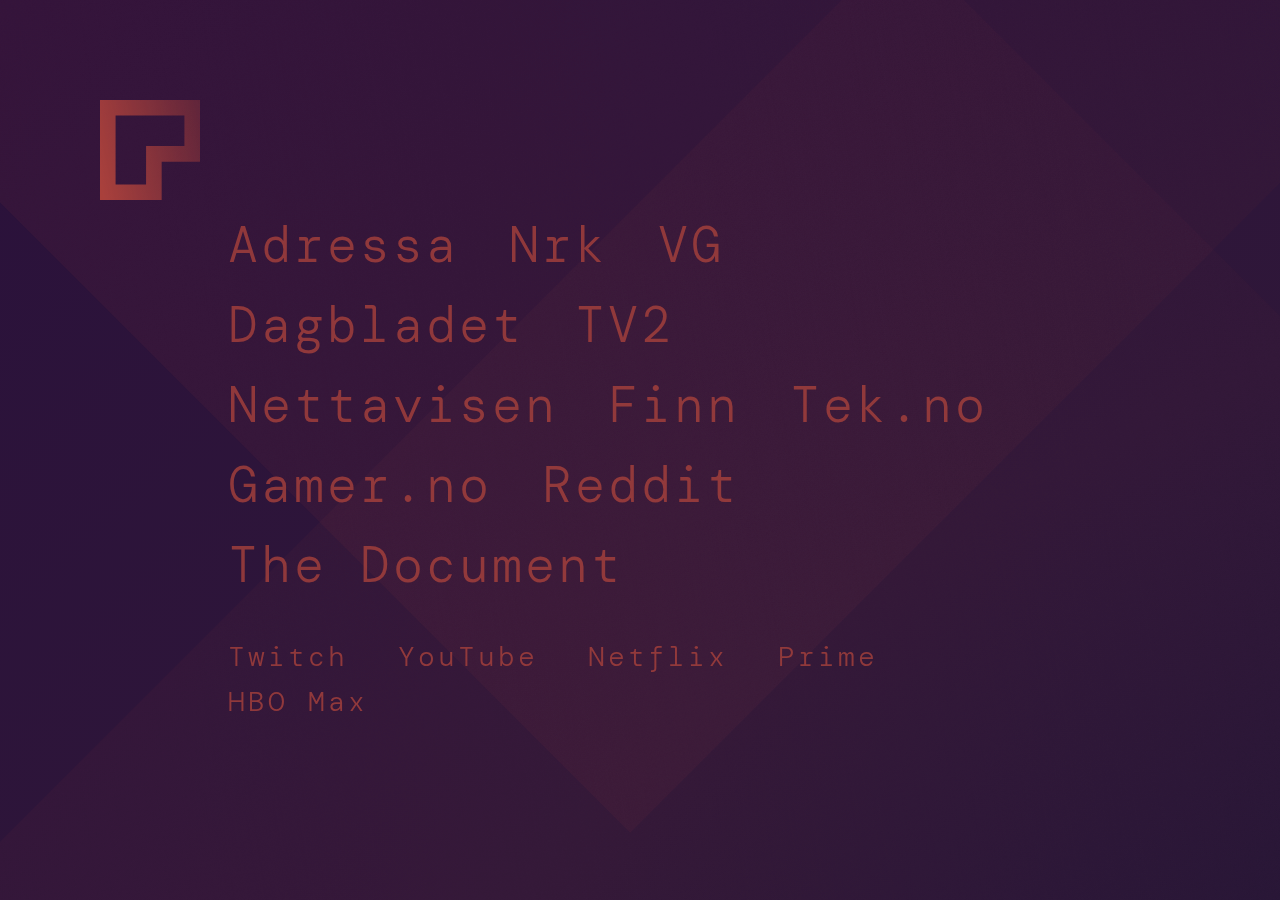
==== index.html @ 5c9ac411 "Update index.html" ====
<!DOCTYPE html>

<head>
    <meta charset="utf-8">
    <title>startside</title>
    <link rel="stylesheet" href="style.css">
    <link rel="icon" type="image/png" href="img/favicon-16x16.png" sizes="16x16">
    <meta name="viewport" content="width=device-width, initial-scale=1.0">
    <script src="//ajax.googleapis.com/ajax/libs/jquery/1.11.1/jquery.min.js"></script>
</head>

<body>
    <div class="bg-element"></div>
    <div class="p-logo"></div>
    <div class="container">
        <div class="section">
            <div class="content">
                <div class="google-search">
                    <form method="get" action="https://www.google.com/search">
                            <input autocomplete="off" autofocus="autofocus" class="google" type="text" name="q" size="31" value="">
                    </form>
                </div>
                <a href="https://adressa.no">Adressa</a>
                <a href="https://nrk.no">Nrk</a>
                <a href="https://vg.no">VG</a>
                <a href="https://dagbladet.no">Dagbladet</a>
                <a href="https://tv2.no/">TV2</a>
                <a href="http://nettavisen.no">Nettavisen</a>
                <a href="https://finn.no">Finn</a>
                <a href="https://tek.no">Tek.no</a>
                <a href="https://gamer.no">Gamer.no</a>
                <a href="https://www.reddit.com">Reddit</a>
                <a href="https://docs.google.com/document/d/10PiHne7Nd1c4YF37wCswh8Bpm3XLSfr6gs4PapFzYB8/edit">The Document</a>
            </div>
            <div class="content small">
                <a href="https://www.twitch.tv">Twitch</a>
                <a href="https://youtube.com">YouTube</a>
                <a href="http://netflix.com">Netflix</a>
                <a href="https://www.primevideo.com/">Prime</a>
                <a href="https://play.hbomax.com/page/urn:hbo:page:home">HBO Max</a>
            </div>
        </div>

        <div class="section">
            <div class="content">
                <a href="https://verkstedhallen.hoopla.no/">Verkstedhallen</a>
                <a href="https://byscenen.no/">Byscenen</a>
                <a href="https://www.barmoskus.no/konserter">Moskus</a>
                <a href="https://www.kafeskuret.no/program">Skuret</a>
                <a href="https://trykkerietscene.hoopla.no/">Trykkeriet</a>
                <a href="https://www.lokal.bar/">Lokal</a>  
                <a href="https://frulundgreen.no/">Lundgreens</a>               
                <a href="https://dokkhuset.no/">Dokkhuset</a>
                <a href="https://www.havetarena.no/events">Havet Arena</a>
            </div>
        </div>
        
        <div class="section">
            <div class="content">
                <a href="https://www.dribbble.com">Dribbble</a>
                <a href="https://kreativtforum.no/">Kreativt forum</a>
                <a href="https://kampanje.com/">Kampanje</a>
            </div>
        </div>

        <div class="section">
            <div class="content">
                <a href="https://iwmactech1.atlassian.net/secure/RapidBoard.jspa?projectKey=PUI&rapidView=72">PUI Board</a>
                <a href="https://iwmactech1.atlassian.net/wiki/spaces/FOR/pages">FU</a>
                <a href="https://v5.iwmac.net/demoui/">Demo UI</a>
                <a href="https://iwmactech1.atlassian.net/wiki/spaces/HIG2/overview">IWMAC HIG</a>
            </div>
        </div>
    
    </div>
</div>
    

<script src="script.js"></script>
</html>
---- style.css ----
@import url('https://fonts.googleapis.com/css2?family=DM+Mono:wght@300;400;500&display=swap');

::selection {
	background: transparent;
}

::-webkit-scrollbar {
    width: 8px;
    background: transparent;
}

::-webkit-scrollbar-thumb {
	background: #B3453C;
	-webkit-border-radius: 0ex;
}

*
 {
	box-sizing: border-box;
	-webkit-box-sizing: border-box;
	-moz-box-sizing: border-box;
	-o-box-sizing: border-box;
	padding: 0;
	margin: 0;
	list-style: none;
	font-family: 'DM Mono', monospace;
	font-weight: 300;
	letter-spacing: 3px;
	font-size: 28px;
	transition: all 0.15s ease;
	color: #FFF;
	cursor:url('./img/cursor.png') 8 8, auto;
}

*:focus {
	outline: 2px solid rgba(187,72,61, 1);							
}

html, body {
	width: 100%;
	height:100%;
	overflow: hidden;
}

body {
	background: radial-gradient(#2A113B, #1B1435, #2F1739, #2A113B);
	background-size: 400% 400%;
	animation: gradient 10s ease infinite;
}

input,
select {
    appearance: none;
    -moz-appearance: none;
    -webkit-appearance: none;
    -o-appearance: none;
    border-radius: 0;
    border: 2px solid rgba(187,72,61, 0.75);
    background: rgba(187,72,61, 0.1);
    font-size: 28px;
    padding: 10px;
	caret-color: rgba(187,72,61, 0.75);									
}

input,
select {
	border: 2px solid rgba(187,72,61, 1);							
}


a {
	color: #AF443C;
	text-decoration: none;
	opacity: 0.75;
	font-size: 50px;
	line-height: 160%;
	margin-right: 30px;
	padding: 0 0;
	outline: none !important;
	white-space: nowrap;
}

a:hover,
a:focus {
	opacity: 1;
    color: #c0544c;
	cursor:url('./img/cursor_hover.png') 8 8, auto;
}

.small a {
	font-size: inherit;
}

.container {
	position: relative;
    width: 100%;
    height: 100vh;
    scroll-behavior: smooth;
    overflow: auto;
    scroll-snap-type: y mandatory;
}

.section {
    width: 100%;
    height: 100vh;
    background-size:  cover;
    scroll-snap-align: start;
	display: flex;
	justify-content: center;
	flex-direction: column;
	align-content: center;
	align-items: stretch;
}

.content {
    justify-content: center;
    max-width: 1980px;
    padding: 30px 100px 0px 100px;
    margin: 0 auto;
    width: 80%;
}

.p-logo {
    background: url(./img/p-logo.svg) no-repeat bottom center;
    background-size: contain;
    height: 100px;
    width: 100px;
    display: block;
    position: fixed;
    left: 100px;
    top: 100px;
    z-index: 101;
    opacity: 0.8;
    transition: all 0.15s ease;
}

.p-logo:hover {
	opacity: 1;
}

.bg-element {
	background: url(./img/bg-element.png) no-repeat bottom right;
	height: 100vh;
	width: 100vw;
	position: fixed;
	right: 0;
}

.google-search {
		width: 510px;
		margin-bottom: 30px;
		margin-left: 16px;
		display: none	;

}


@keyframes gradient {
    0% {
        background-position: 0% 50%;
    }
    50% {
        background-position: 100% 50%;
    }
    100% {
        background-position: 0% 50%;
    }
}

@media (max-width: 1200px) {

	a {
		font-size: 32px;
	}

	.small a {
		font-size: 20px;
	}
}

@media (max-width: 900px) {

	.p-logo {
		height: 50px;
		width: 50px;
		left: 30px;
		top: 30px;
		opacity: 1;
	}

	a, .small a {
		font-size: 20px;
		letter-spacing: 1px;
		padding: 0 2px;
		opacity: 1;
		margin-right: 6px;
	}

	.content {
		padding: 20px 30px 20px 30px;
		width: 100%;
	}
}
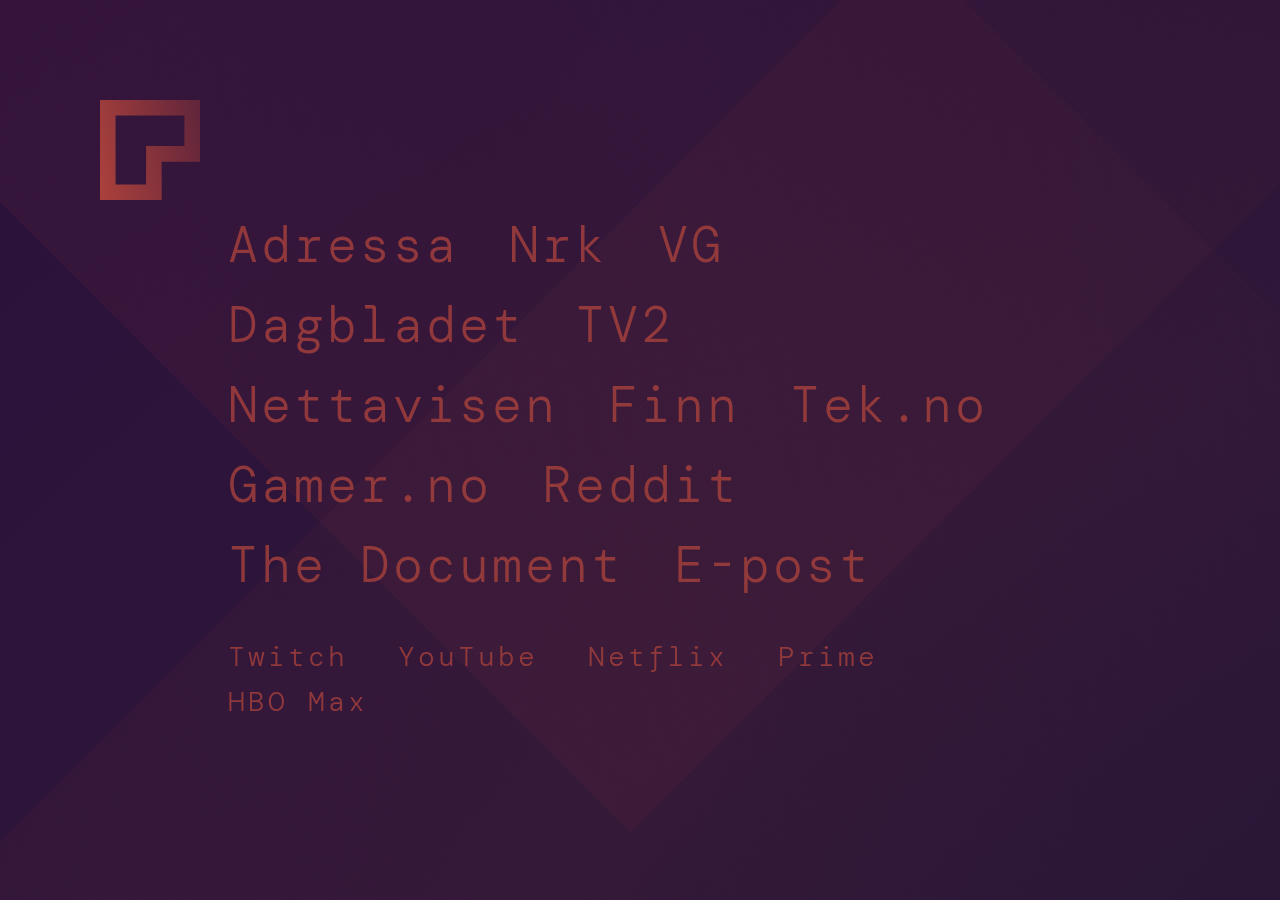
==== commit eee70e4e: "Update index.html" ====
--- a/index.html
+++ b/index.html
@@ -31,6 +31,7 @@
                 <a href="https://gamer.no">Gamer.no</a>
                 <a href="https://www.reddit.com">Reddit</a>
                 <a href="https://docs.google.com/document/d/10PiHne7Nd1c4YF37wCswh8Bpm3XLSfr6gs4PapFzYB8/edit">The Document</a>
+                <a href="https://mail.one.com">E-post</a>
             </div>
             <div class="content small">
                 <a href="https://www.twitch.tv">Twitch</a>
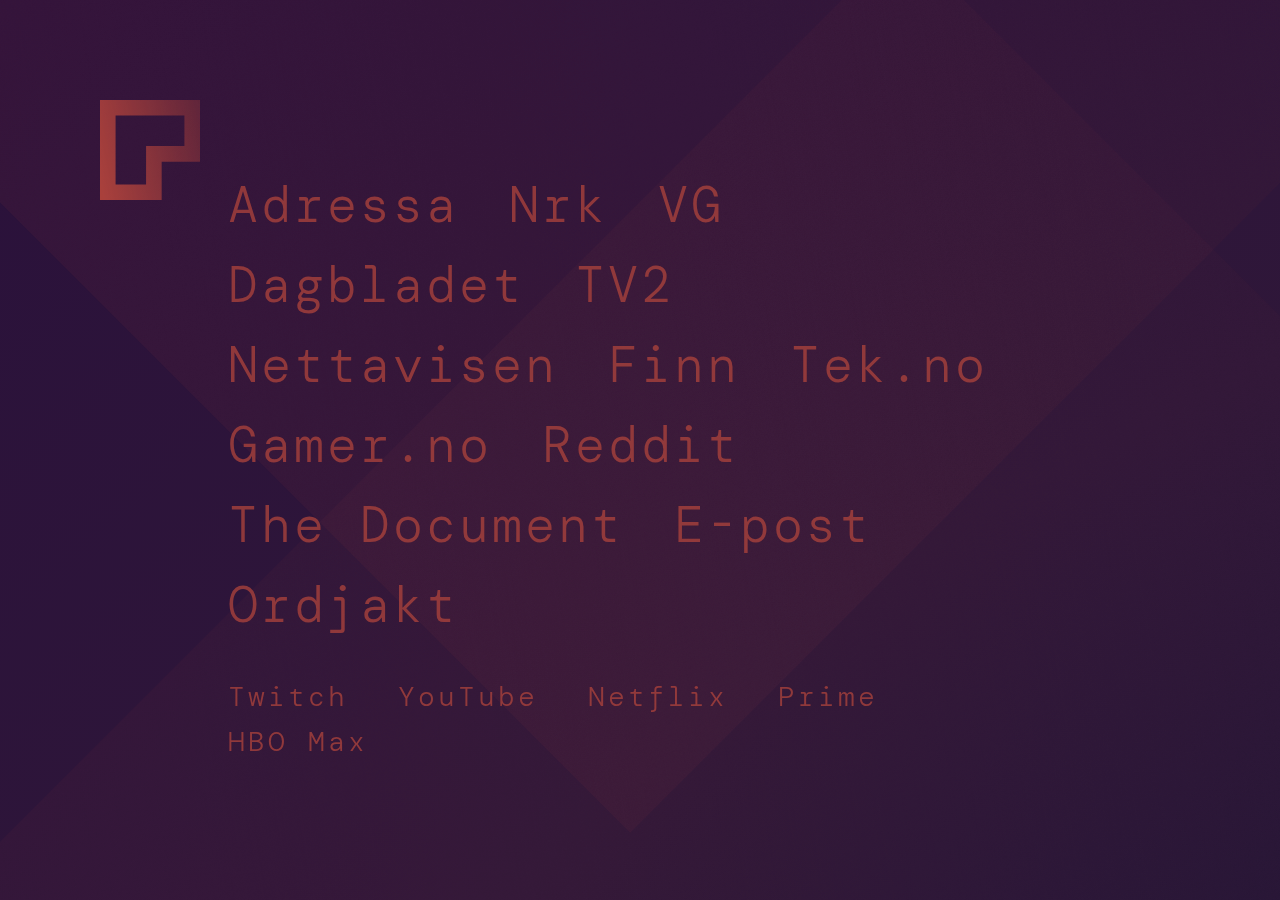
==== commit ea180477: "Update index.html" ====
--- a/index.html
+++ b/index.html
@@ -32,6 +32,7 @@
                 <a href="https://www.reddit.com">Reddit</a>
                 <a href="https://docs.google.com/document/d/10PiHne7Nd1c4YF37wCswh8Bpm3XLSfr6gs4PapFzYB8/edit">The Document</a>
                 <a href="https://mail.one.com">E-post</a>
+                <a href="https://www.adressa.no/hjernetrim/ordjakt">Ordjakt</a>
             </div>
             <div class="content small">
                 <a href="https://www.twitch.tv">Twitch</a>
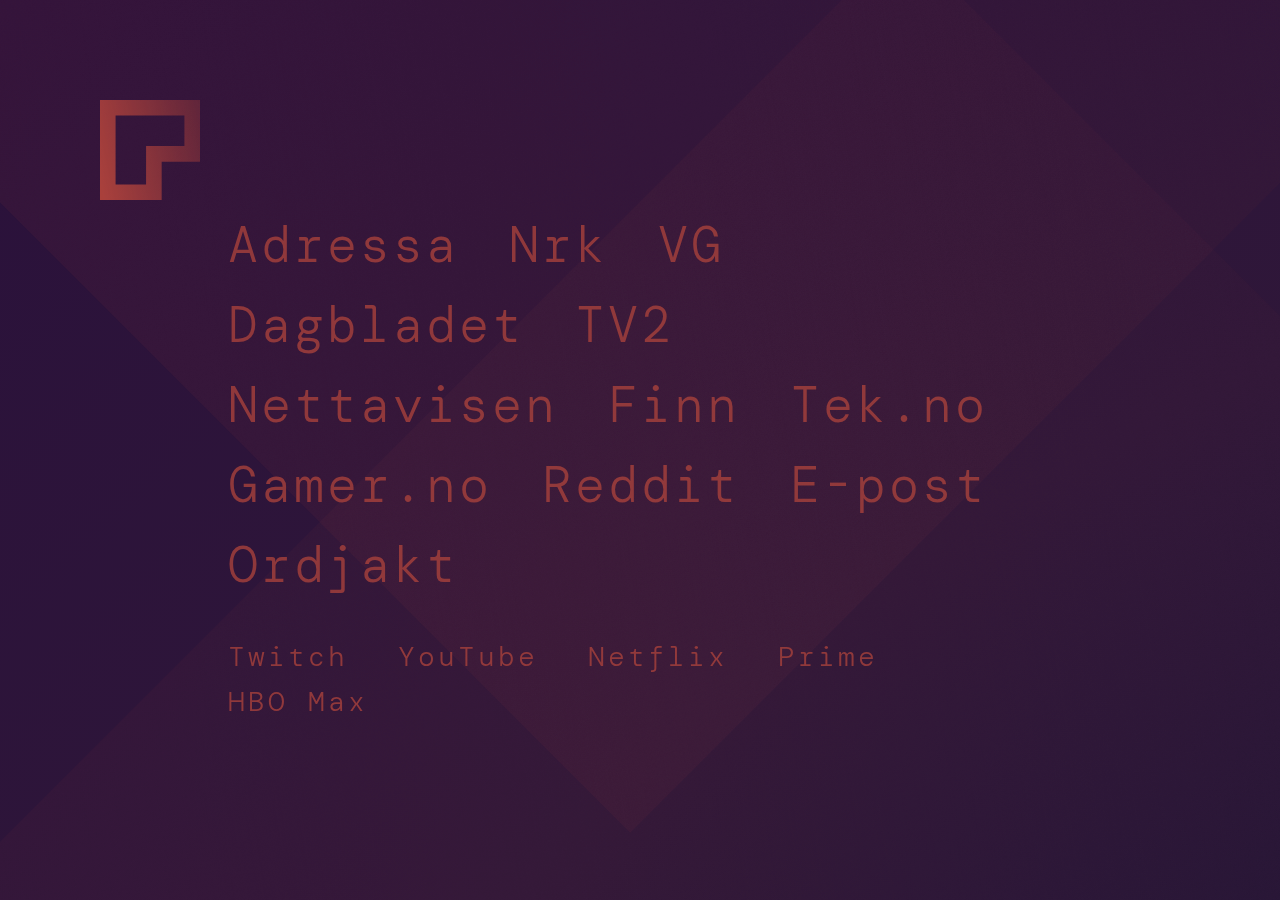
==== commit e668044c: "Update index.html" ====
--- a/index.html
+++ b/index.html
@@ -30,7 +30,7 @@
                 <a href="https://tek.no">Tek.no</a>
                 <a href="https://gamer.no">Gamer.no</a>
                 <a href="https://www.reddit.com">Reddit</a>
-                <a href="https://docs.google.com/document/d/10PiHne7Nd1c4YF37wCswh8Bpm3XLSfr6gs4PapFzYB8/edit">The Document</a>
+                <!--a href="https://docs.google.com/document/d/10PiHne7Nd1c4YF37wCswh8Bpm3XLSfr6gs4PapFzYB8/edit">The Document</a-->
                 <a href="https://mail.one.com">E-post</a>
                 <a href="https://www.adressa.no/hjernetrim/ordjakt">Ordjakt</a>
             </div>
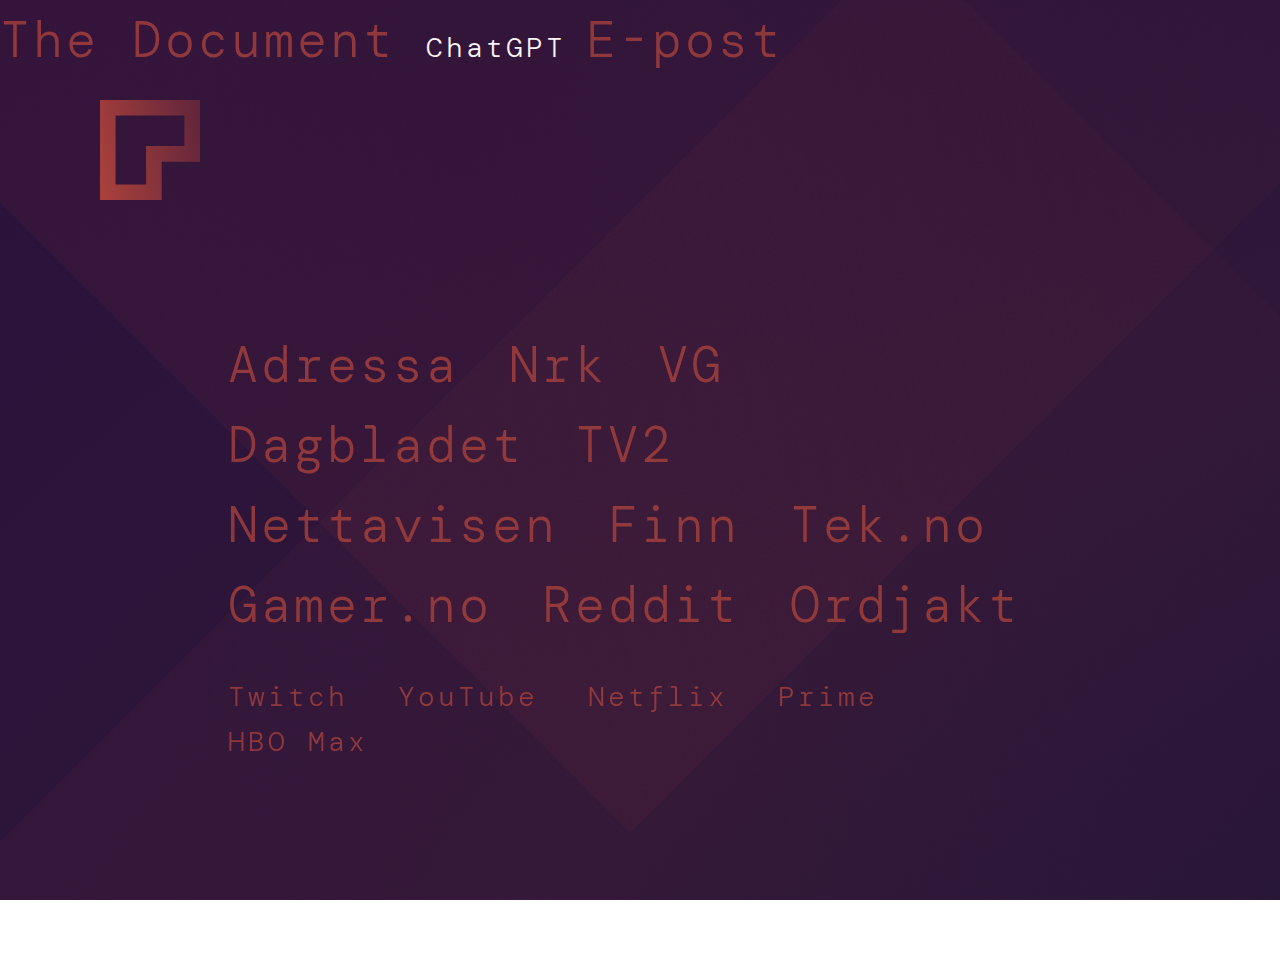
==== commit 8dd82d46: "Update index.html" ====
--- a/index.html
+++ b/index.html
@@ -12,6 +12,11 @@
 <body>
     <div class="bg-element"></div>
     <div class="p-logo"></div>
+    <div class="fixed-elements">
+        <a href="https://docs.google.com/document/d/10PiHne7Nd1c4YF37wCswh8Bpm3XLSfr6gs4PapFzYB8/edit">The Document</a
+        <a href="https://chatgpt.com/">ChatGPT</a>
+        <a href="https://mail.one.com">E-post</a>
+    </div>
     <div class="container">
         <div class="section">
             <div class="content">
@@ -30,8 +35,6 @@
                 <a href="https://tek.no">Tek.no</a>
                 <a href="https://gamer.no">Gamer.no</a>
                 <a href="https://www.reddit.com">Reddit</a>
-                <!--a href="https://docs.google.com/document/d/10PiHne7Nd1c4YF37wCswh8Bpm3XLSfr6gs4PapFzYB8/edit">The Document</a-->
-                <a href="https://mail.one.com">E-post</a>
                 <a href="https://www.adressa.no/hjernetrim/ordjakt">Ordjakt</a>
             </div>
             <div class="content small">
--- a/style.css
+++ b/style.css
@@ -29,7 +29,7 @@
 	font-size: 28px;
 	transition: all 0.15s ease;
 	color: #FFF;
-	cursor:url('./img/cursor.png') 8 8, auto;
+	cursor:url('./img/cursor-.png') 8 8, auto;
 }
 
 *:focus {
@@ -83,8 +83,8 @@
 a:hover,
 a:focus {
 	opacity: 1;
-    color: #c0544c;
-	cursor:url('./img/cursor_hover.png') 8 8, auto;
+    	color: #c0544c;
+
 }
 
 .small a {
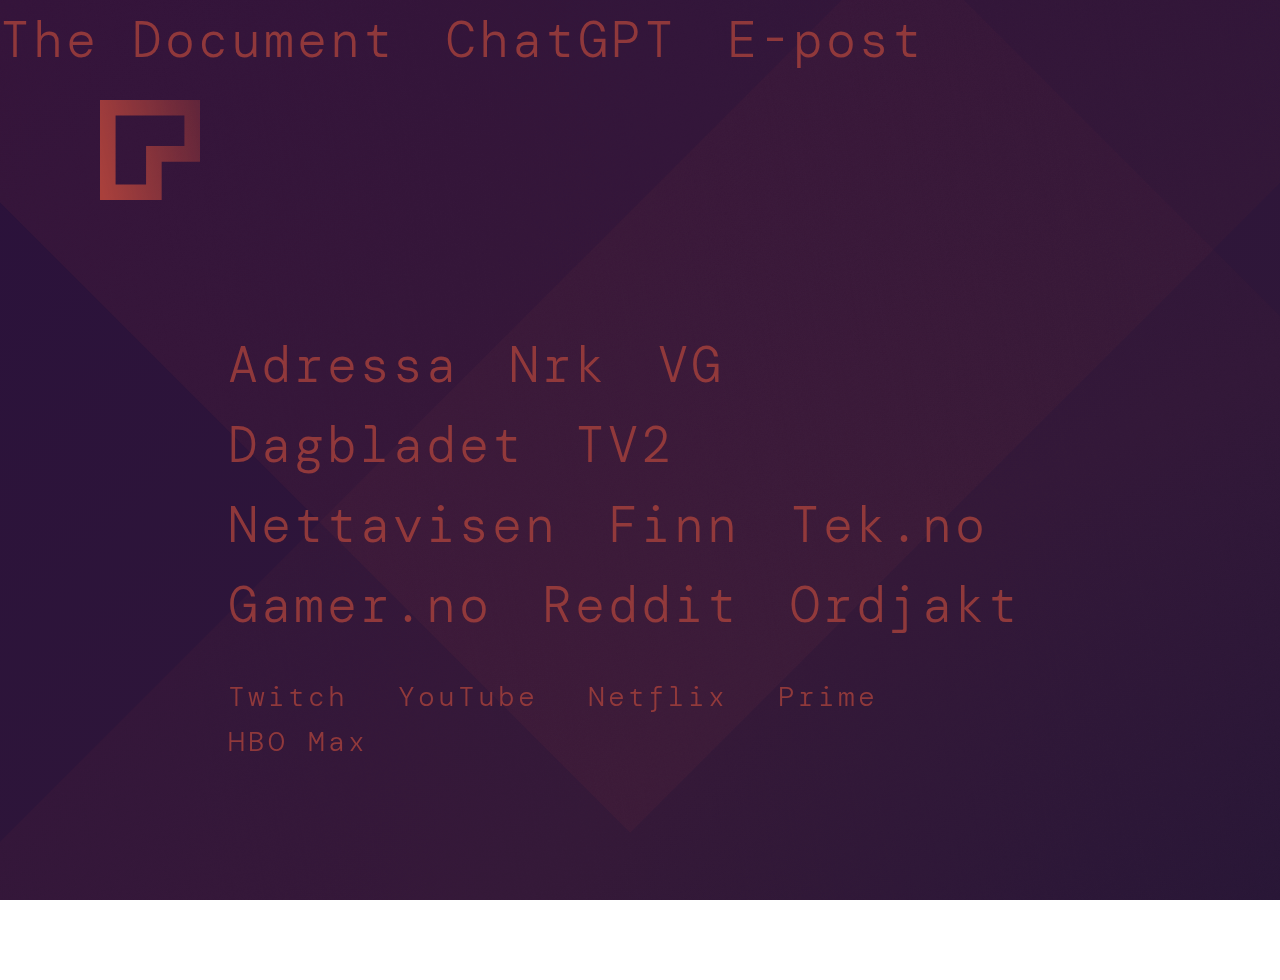
==== commit 60c79e42: "Update index.html" ====
--- a/index.html
+++ b/index.html
@@ -13,7 +13,7 @@
     <div class="bg-element"></div>
     <div class="p-logo"></div>
     <div class="fixed-elements">
-        <a href="https://docs.google.com/document/d/10PiHne7Nd1c4YF37wCswh8Bpm3XLSfr6gs4PapFzYB8/edit">The Document</a
+        <a href="https://docs.google.com/document/d/10PiHne7Nd1c4YF37wCswh8Bpm3XLSfr6gs4PapFzYB8/edit">The Document</a>
         <a href="https://chatgpt.com/">ChatGPT</a>
         <a href="https://mail.one.com">E-post</a>
     </div>
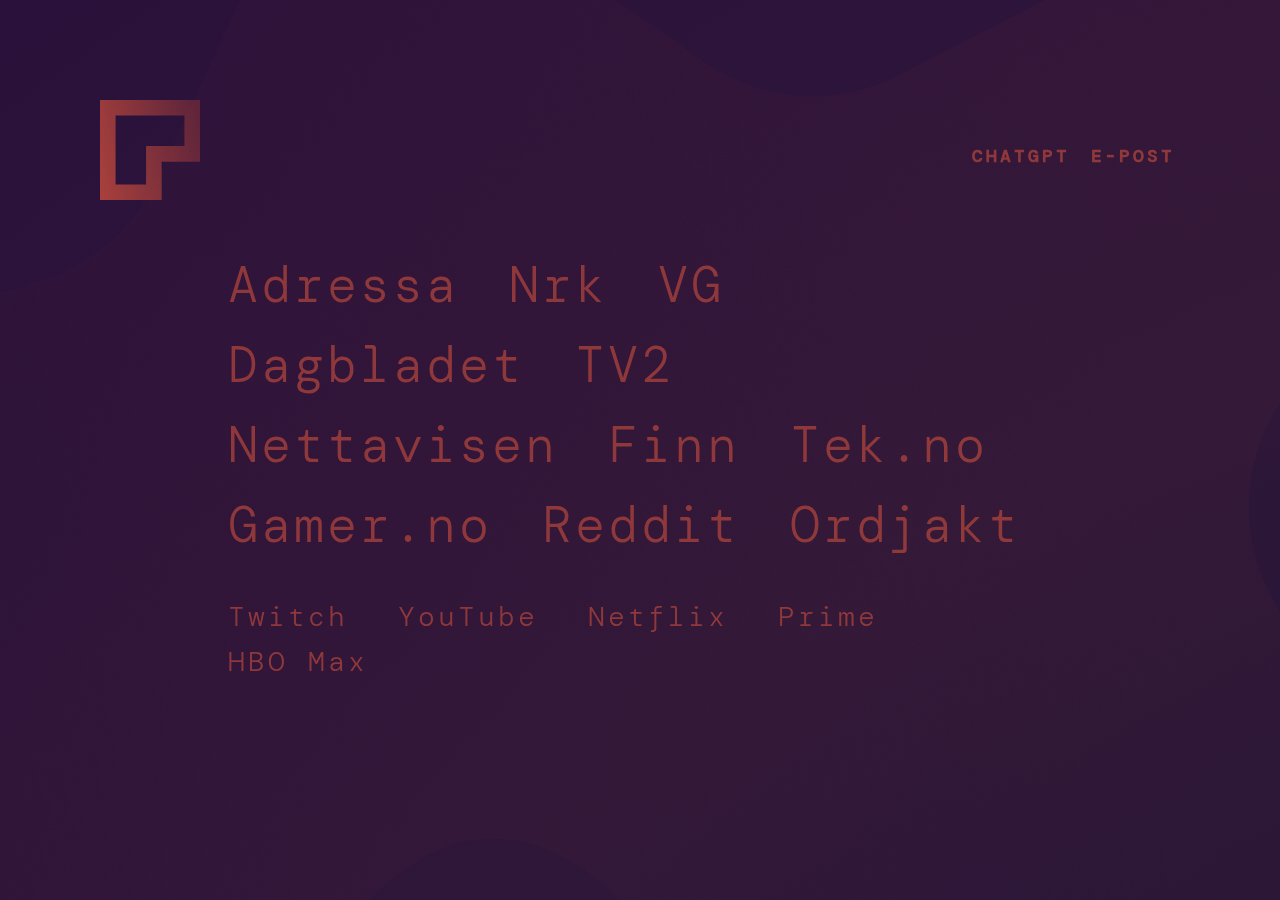
==== commit c3c804af: "Update index.html" ====
--- a/index.html
+++ b/index.html
@@ -13,7 +13,6 @@
     <div class="bg-element"></div>
     <div class="p-logo"></div>
     <div class="fixed-elements">
-        <a href="https://docs.google.com/document/d/10PiHne7Nd1c4YF37wCswh8Bpm3XLSfr6gs4PapFzYB8/edit">The Document</a>
         <a href="https://chatgpt.com/">ChatGPT</a>
         <a href="https://mail.one.com">E-post</a>
     </div>
--- a/style.css
+++ b/style.css
@@ -29,7 +29,7 @@
 	font-size: 28px;
 	transition: all 0.15s ease;
 	color: #FFF;
-	cursor:url('./img/cursor-.png') 8 8, auto;
+	cursor:url('./img/cursor-.png') 4 4, auto;
 }
 
 *:focus {
@@ -91,20 +91,35 @@
 	font-size: inherit;
 }
 
+.fixed-elements {
+	position: absolute;
+	right: 100px;
+	top: 140px;
+	font-size: 22px;
+	z-index: 999;
+}
+
+.fixed-elements a {
+	font-size: 18px;
+	margin-right: 5px;
+	text-transform: uppercase;
+	font-weight: 900;
+}
+
 .container {
 	position: relative;
-    width: 100%;
-    height: 100vh;
-    scroll-behavior: smooth;
-    overflow: auto;
-    scroll-snap-type: y mandatory;
+	width: 100%;
+	height: 100vh;
+	scroll-behavior: smooth;
+	overflow: auto;
+	scroll-snap-type: y mandatory;
 }
 
 .section {
-    width: 100%;
-    height: 100vh;
-    background-size:  cover;
-    scroll-snap-align: start;
+	width: 100%;
+	height: 100vh;
+	background-size:  cover;
+	scroll-snap-align: start;
 	display: flex;
 	justify-content: center;
 	flex-direction: column;
@@ -113,25 +128,25 @@
 }
 
 .content {
-    justify-content: center;
-    max-width: 1980px;
-    padding: 30px 100px 0px 100px;
-    margin: 0 auto;
-    width: 80%;
+	justify-content: center;
+	max-width: 1980px;
+	padding: 30px 100px 0px 100px;
+	margin: 0 auto;
+	width: 80%;
 }
 
 .p-logo {
-    background: url(./img/p-logo.svg) no-repeat bottom center;
-    background-size: contain;
-    height: 100px;
-    width: 100px;
-    display: block;
-    position: fixed;
-    left: 100px;
-    top: 100px;
-    z-index: 101;
-    opacity: 0.8;
-    transition: all 0.15s ease;
+	background: url(./img/p-logo.svg) no-repeat bottom center;
+	background-size: contain;
+	height: 100px;
+	width: 100px;
+	display: block;
+	position: fixed;
+	left: 100px;
+	top: 100px;
+	z-index: 101;
+	opacity: 0.8;
+	transition: all 0.15s ease;
 }
 
 .p-logo:hover {
@@ -139,7 +154,8 @@
 }
 
 .bg-element {
-	background: url(./img/bg-element.png) no-repeat bottom right;
+	background: url(./img/bg-element-blobb.png) no-repeat center center;
+	background-size: cover;
 	height: 100vh;
 	width: 100vw;
 	position: fixed;
@@ -147,11 +163,10 @@
 }
 
 .google-search {
-		width: 510px;
-		margin-bottom: 30px;
-		margin-left: 16px;
-		display: none	;
-
+	width: 510px;
+	margin-bottom: 30px;
+	margin-left: 16px;
+	display: none	;
 }
 
 
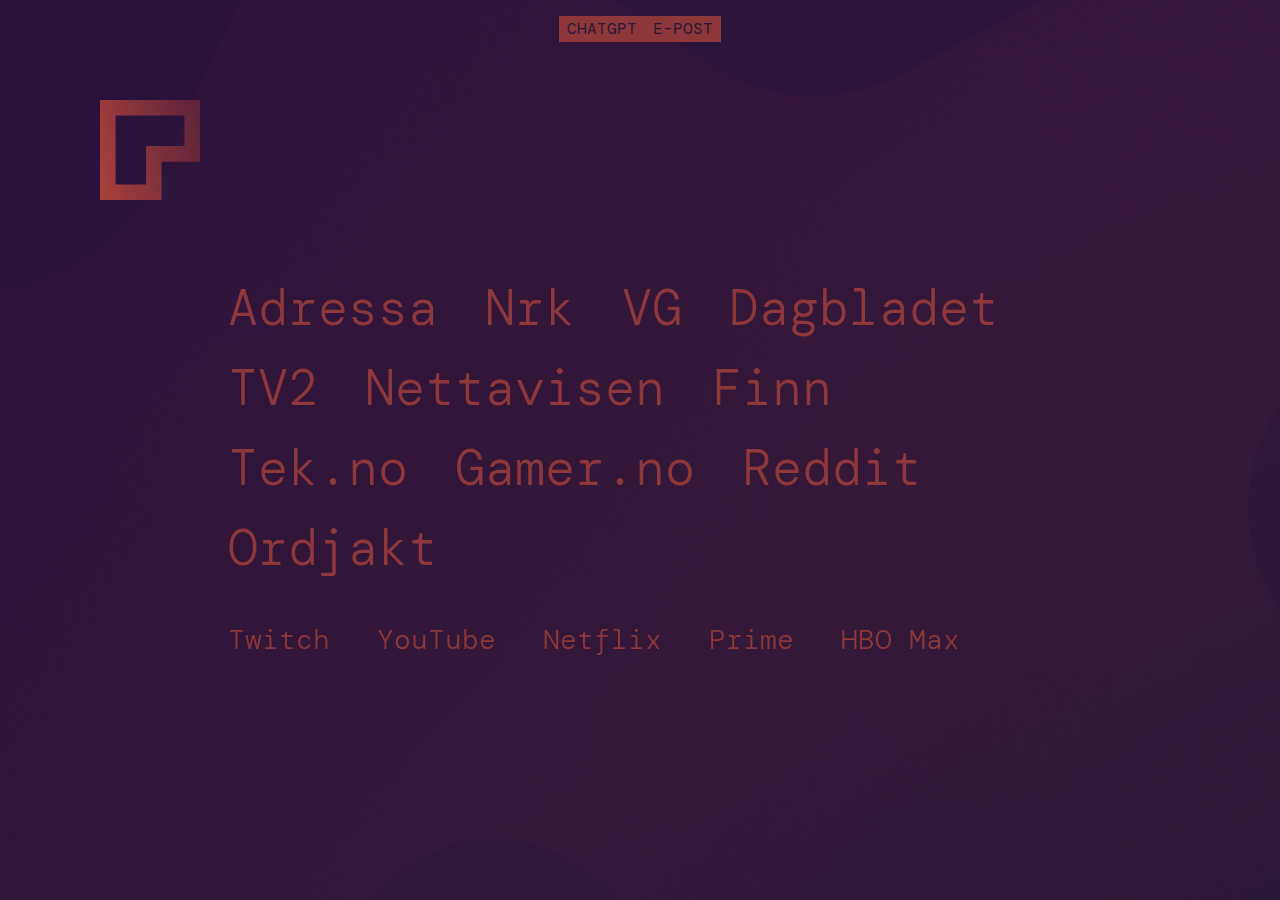
==== commit a57be122: "Update index.html" ====
--- a/index.html
+++ b/index.html
@@ -51,8 +51,6 @@
                 <a href="https://byscenen.no/">Byscenen</a>
                 <a href="https://www.barmoskus.no/konserter">Moskus</a>
                 <a href="https://www.kafeskuret.no/program">Skuret</a>
-                <a href="https://trykkerietscene.hoopla.no/">Trykkeriet</a>
-                <a href="https://www.lokal.bar/">Lokal</a>  
                 <a href="https://frulundgreen.no/">Lundgreens</a>               
                 <a href="https://dokkhuset.no/">Dokkhuset</a>
                 <a href="https://www.havetarena.no/events">Havet Arena</a>
--- a/style.css
+++ b/style.css
@@ -1,7 +1,7 @@
 @import url('https://fonts.googleapis.com/css2?family=DM+Mono:wght@300;400;500&display=swap');
 
 ::selection {
-	background: transparent;
+    background: transparent;
 }
 
 ::-webkit-scrollbar {
@@ -10,42 +10,41 @@
 }
 
 ::-webkit-scrollbar-thumb {
-	background: #B3453C;
-	-webkit-border-radius: 0ex;
-}
-
-*
- {
-	box-sizing: border-box;
-	-webkit-box-sizing: border-box;
-	-moz-box-sizing: border-box;
-	-o-box-sizing: border-box;
-	padding: 0;
-	margin: 0;
-	list-style: none;
-	font-family: 'DM Mono', monospace;
-	font-weight: 300;
-	letter-spacing: 3px;
-	font-size: 28px;
-	transition: all 0.15s ease;
-	color: #FFF;
-	cursor:url('./img/cursor-.png') 4 4, auto;
+    background: #B3453C;
+    -webkit-border-radius: 0ex;
+}
+
+* {
+    box-sizing: border-box;
+    -webkit-box-sizing: border-box;
+    -moz-box-sizing: border-box;
+    -o-box-sizing: border-box;
+    padding: 0;
+    margin: 0;
+    list-style: none;
+    font-family: 'DM Mono', monospace;
+    font-weight: 300;
+    /* letter-spacing: 3px; */
+    font-size: 28px;
+    transition: all 0.15s ease;
+    color: #FFF;
+    cursor: url('./img/cursor-.png') 0 0, auto;
 }
 
 *:focus {
-	outline: 2px solid rgba(187,72,61, 1);							
+    outline: 2px solid rgba(187, 72, 61, 1);
 }
 
 html, body {
-	width: 100%;
-	height:100%;
-	overflow: hidden;
+    width: 100%;
+    height: 100%;
+    overflow: hidden;
 }
 
 body {
-	background: radial-gradient(#2A113B, #1B1435, #2F1739, #2A113B);
-	background-size: 400% 400%;
-	animation: gradient 10s ease infinite;
+    background: radial-gradient(#2A113B, #1B1435, #2F1739, #2A113B);
+    background-size: 400% 400%;
+    animation: gradient 10s ease infinite;
 }
 
 input,
@@ -55,120 +54,117 @@
     -webkit-appearance: none;
     -o-appearance: none;
     border-radius: 0;
-    border: 2px solid rgba(187,72,61, 0.75);
-    background: rgba(187,72,61, 0.1);
+    border: 2px solid rgba(187, 72, 61, 1);
+    background: rgba(187, 72, 61, 0.1);
     font-size: 28px;
     padding: 10px;
-	caret-color: rgba(187,72,61, 0.75);									
-}
-
-input,
-select {
-	border: 2px solid rgba(187,72,61, 1);							
-}
-
+    caret-color: rgba(187, 72, 61, 0.75);
+}
 
 a {
-	color: #AF443C;
-	text-decoration: none;
-	opacity: 0.75;
-	font-size: 50px;
-	line-height: 160%;
-	margin-right: 30px;
-	padding: 0 0;
-	outline: none !important;
-	white-space: nowrap;
+    color: #AF443C;
+    text-decoration: none;
+    opacity: 0.75;
+    font-size: 50px;
+    line-height: 160%;
+    margin-right: 30px;
+    padding: 0;
+    outline: none !important;
+    white-space: nowrap;
 }
 
 a:hover,
 a:focus {
-	opacity: 1;
-    	color: #c0544c;
-
+    opacity: 1;
+    color: #c0544c;
 }
 
 .small a {
-	font-size: inherit;
+    font-size: inherit;
 }
 
 .fixed-elements {
-	position: absolute;
-	right: 100px;
-	top: 140px;
-	font-size: 22px;
-	z-index: 999;
+    display: flex;
+    position: absolute;
+    width: 100vw;
+    top: 16px;
+    font-size: 16px;
+    z-index: 999;
+    justify-content: center;
 }
 
 .fixed-elements a {
-	font-size: 18px;
-	margin-right: 5px;
-	text-transform: uppercase;
-	font-weight: 900;
+    font-size: 16px;
+    margin-right: 0;
+    text-transform: uppercase;
+    font-weight: 400;
+    background: #AF443C;
+    color: #241736;
+    padding: 0 8px;
 }
 
 .container {
-	position: relative;
-	width: 100%;
-	height: 100vh;
-	scroll-behavior: smooth;
-	overflow: auto;
-	scroll-snap-type: y mandatory;
+    position: relative;
+    width: 100%;
+    height: 100vh;
+    scroll-behavior: smooth;
+    overflow: auto;
+    scroll-snap-type: y mandatory;
 }
 
 .section {
-	width: 100%;
-	height: 100vh;
-	background-size:  cover;
-	scroll-snap-align: start;
-	display: flex;
-	justify-content: center;
-	flex-direction: column;
-	align-content: center;
-	align-items: stretch;
+    width: 100%;
+    height: 100vh;
+    background-size: cover;
+    scroll-snap-align: start;
+    display: flex;
+    justify-content: center;
+    flex-direction: column;
+    align-content: center;
+    align-items: stretch;
 }
 
 .content {
-	justify-content: center;
-	max-width: 1980px;
-	padding: 30px 100px 0px 100px;
-	margin: 0 auto;
-	width: 80%;
+    justify-content: center;
+    max-width: 1980px;
+    padding: 30px 100px 0 100px;
+    margin: 0 auto;
+    width: 80%;
 }
 
 .p-logo {
-	background: url(./img/p-logo.svg) no-repeat bottom center;
-	background-size: contain;
-	height: 100px;
-	width: 100px;
-	display: block;
-	position: fixed;
-	left: 100px;
-	top: 100px;
-	z-index: 101;
-	opacity: 0.8;
-	transition: all 0.15s ease;
+    background: url(./img/p-logo.svg) no-repeat bottom center;
+    background-size: contain;
+    height: 100px;
+    width: 100px;
+    display: block;
+    position: fixed;
+    left: 100px;
+    top: 100px;
+    z-index: 101;
+    opacity: 0.8;
+    transition: all 0.15s ease;
 }
 
 .p-logo:hover {
-	opacity: 1;
+    opacity: 1;
 }
 
 .bg-element {
-	background: url(./img/bg-element-blobb.png) no-repeat center center;
-	background-size: cover;
-	height: 100vh;
-	width: 100vw;
-	position: fixed;
-	right: 0;
+    background: url(./img/bg-element-blobb.png) no-repeat center center;
+    background-size: cover;
+    height: 100vh;
+    width: 100vw;
+    position: fixed;
+    right: 0;
 }
 
 .google-search {
-	width: 510px;
-	margin-bottom: 30px;
-	margin-left: 16px;
-	display: none	;
-}
-
+    width: 510px;
+    margin-bottom: 30px;
+    margin-left: 16px;
+    display: none;
+}
 
 @keyframes gradient {
     0% {
@@ -183,36 +179,31 @@
 }
 
 @media (max-width: 1200px) {
-
-	a {
-		font-size: 32px;
-	}
-
-	.small a {
-		font-size: 20px;
-	}
+    a {
+        font-size: 32px;
+    }
+    .small a {
+        font-size: 20px;
+    }
 }
 
 @media (max-width: 900px) {
-
-	.p-logo {
-		height: 50px;
-		width: 50px;
-		left: 30px;
-		top: 30px;
-		opacity: 1;
-	}
-
-	a, .small a {
-		font-size: 20px;
-		letter-spacing: 1px;
-		padding: 0 2px;
-		opacity: 1;
-		margin-right: 6px;
-	}
-
-	.content {
-		padding: 20px 30px 20px 30px;
-		width: 100%;
-	}
-}
+    .p-logo {
+        height: 50px;
+        width: 50px;
+        left: 30px;
+        top: 30px;
+        opacity: 1;
+    }
+    a, .small a {
+        font-size: 20px;
+        letter-spacing: 1px;
+        padding: 0 2px;
+        opacity: 1;
+        margin-right: 6px;
+    }
+    .content {
+        padding: 20px 30px;
+        width: 100%;
+    }
+}
